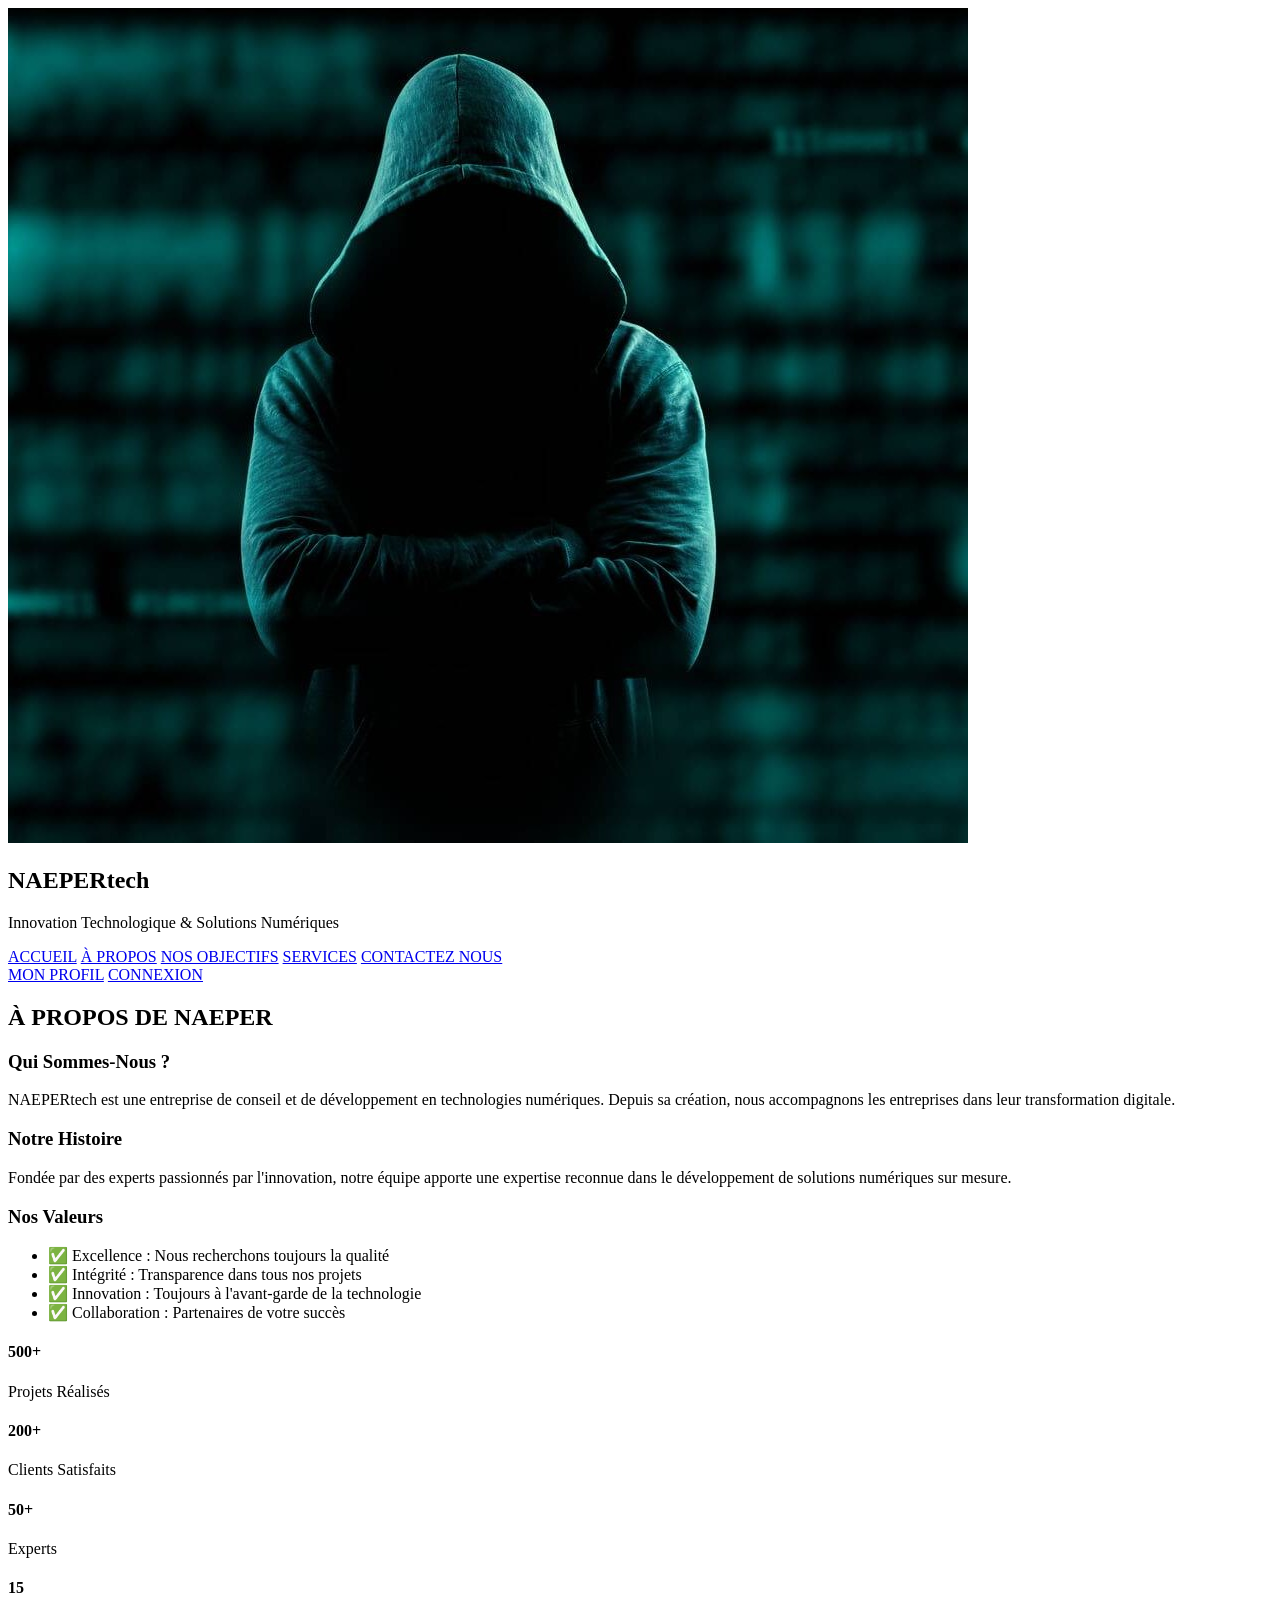
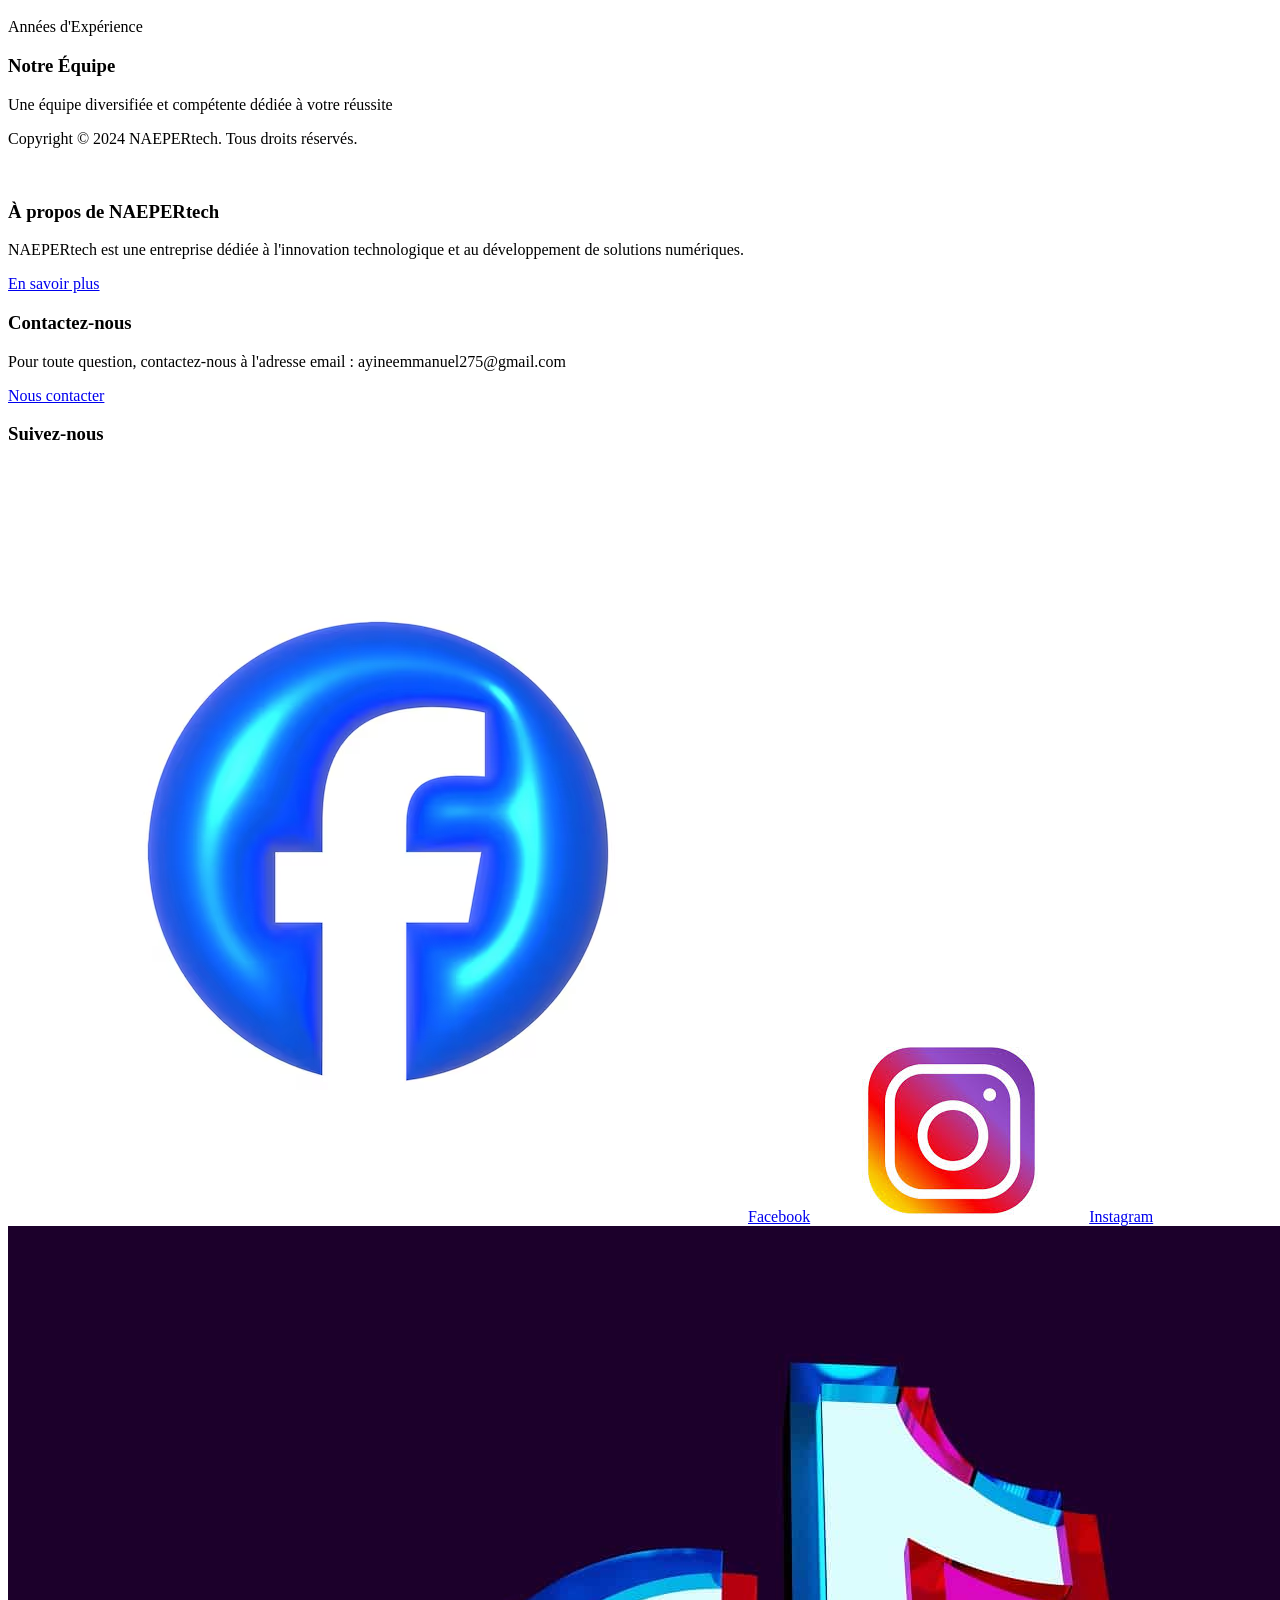
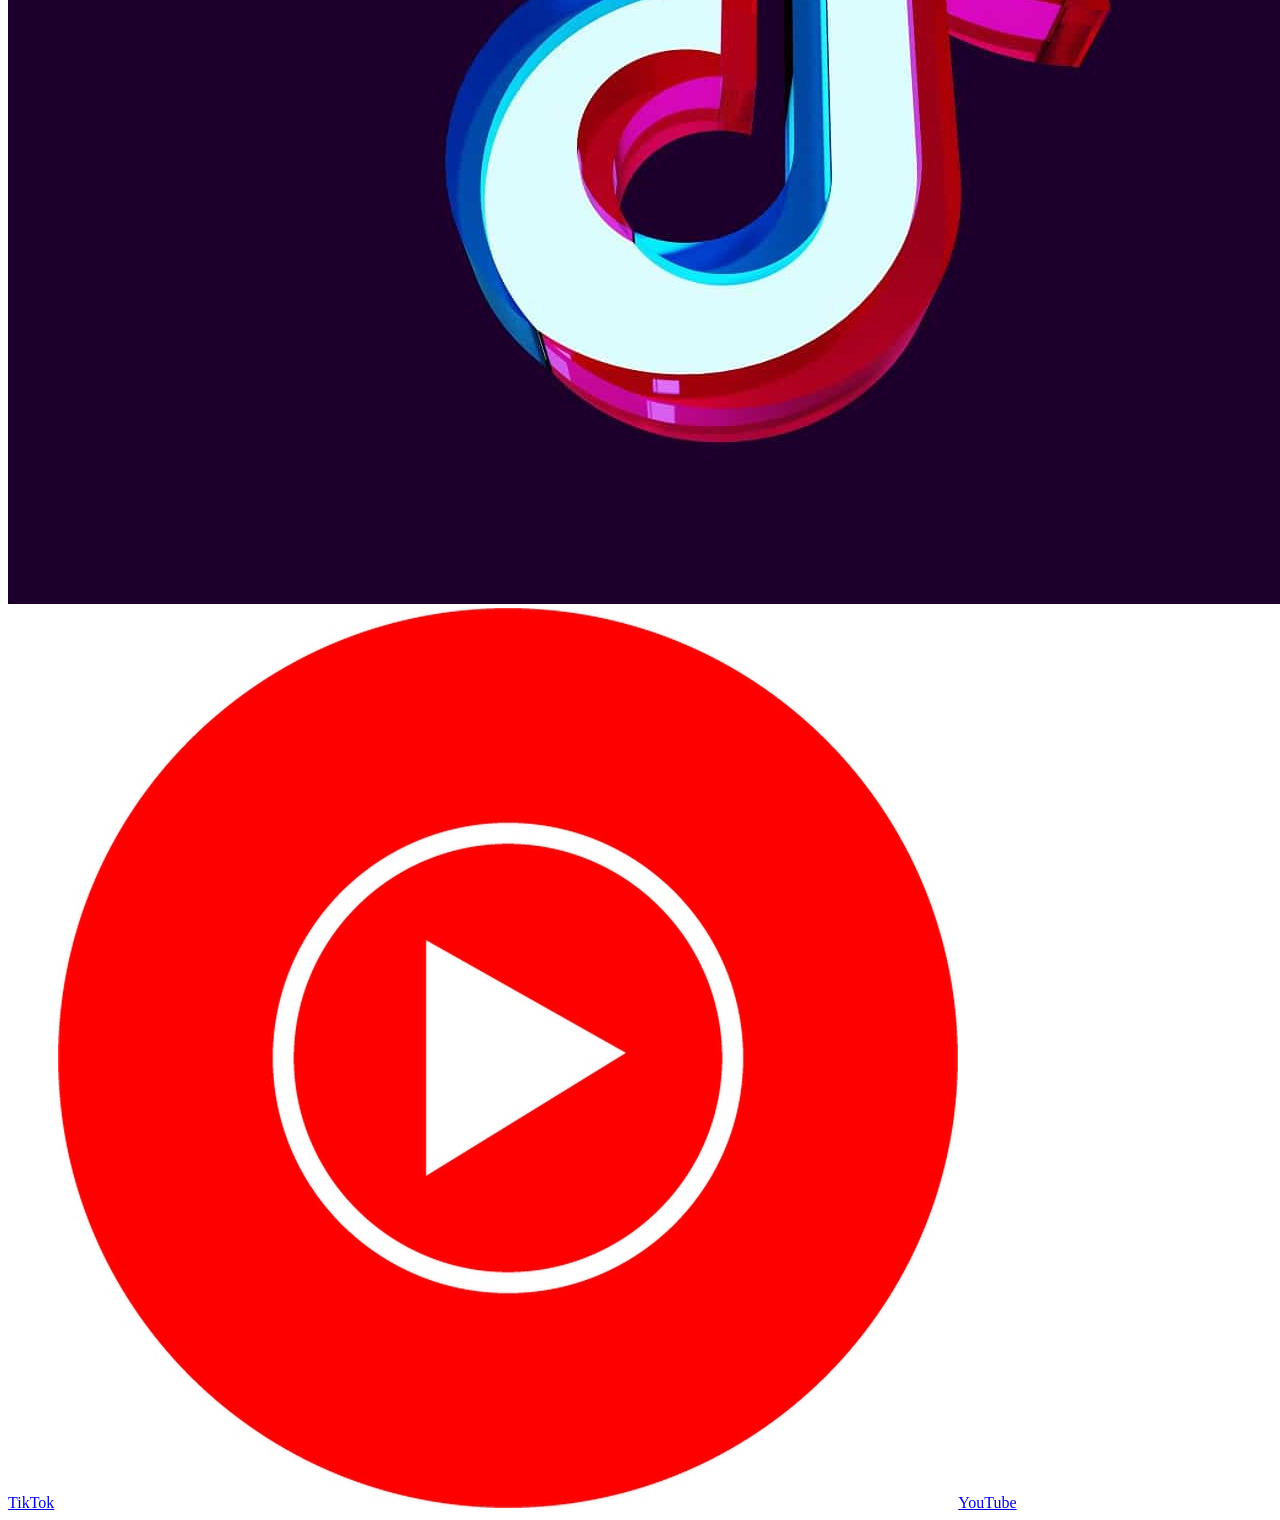
==== about.html @ c61e7a41 "Add files via upload" ====
<!DOCTYPE html>
<html lang="en">
<head>
    <meta charset="UTF-8">
    <meta name="viewport" content="width=device-width, initial-scale=1.0">
    <link rel="stylesheet" href="INDEX.css">
    <title>À Propos - NAEPERtech</title>
</head>
<body>
    <section id="tgen">
        <header>
            <div id="div1">
                <!-- Logo et titre -->
                <div class="sechead" id="secheadid1">
                    <img src="NAEPERtech.jpg" alt="Logo NAEPERtech" id="img1">
                    <div class="logo-content">
                        <h1>NAEPERtech</h1>
                        <p class="explainNAEPER">Innovation Technologique & Solutions Numériques</p>
                    </div>
                </div>

                <!-- Navigation principale -->
                <div class="sechead" id="secheadid2">
                    <a href="index.html" class="nav-link">ACCUEIL</a>
                    <a href="about.html" class="nav-link">À PROPOS</a>
                    <a href="objectifs.html" class="nav-link">NOS OBJECTIFS</a>
                    <a href="services.html" class="nav-link">SERVICES</a>
                    <a href="contact.html" class="nav-link">CONTACTEZ NOUS</a>
                </div>

                <!-- Actions utilisateur -->
                <div class="sechead" id="secheadid3">
                    <a href="profile.html" class="nav-link">MON PROFIL</a>
                    <a href="login.html" class="btn-login">CONNEXION</a>
                </div>
            </div>
        </header>

        <main id="main-content">
            <!-- Section À PROPOS -->
            <section id="about" class="main-section">
                <h2>À PROPOS DE NAEPER</h2>
                
                <div class="about-content">
                    <div class="about-text">
                        <h3>Qui Sommes-Nous ?</h3>
                        <p>NAEPERtech est une entreprise de conseil et de développement en technologies numériques. Depuis sa création, nous accompagnons les entreprises dans leur transformation digitale.</p>
                        
                        <h3>Notre Histoire</h3>
                        <p>Fondée par des experts passionnés par l'innovation, notre équipe apporte une expertise reconnue dans le développement de solutions numériques sur mesure.</p>
                        
                        <h3>Nos Valeurs</h3>
                        <ul class="values-list">
                            <li>✅ Excellence : Nous recherchons toujours la qualité</li>
                            <li>✅ Intégrité : Transparence dans tous nos projets</li>
                            <li>✅ Innovation : Toujours à l'avant-garde de la technologie</li>
                            <li>✅ Collaboration : Partenaires de votre succès</li>
                        </ul>
                    </div>

                    <div class="about-stats">
                        <div class="stat-box">
                            <h4>500+</h4>
                            <p>Projets Réalisés</p>
                        </div>
                        <div class="stat-box">
                            <h4>200+</h4>
                            <p>Clients Satisfaits</p>
                        </div>
                        <div class="stat-box">
                            <h4>50+</h4>
                            <p>Experts</p>
                        </div>
                        <div class="stat-box">
                            <h4>15</h4>
                            <p>Années d'Expérience</p>
                        </div>
                    </div>
                </div>

                <div class="team-section">
                    <h3>Notre Équipe</h3>
                    <p>Une équipe diversifiée et compétente dédiée à votre réussite</p>
                </div>
            </section>
        </main>

        <footer>
            <p>Copyright © 2024 NAEPERtech. Tous droits réservés.</p> <br>
            <div class="footer-blocks">
                <div class="footer-block1">
                    <h3>À propos de NAEPERtech</h3>
                    <p>NAEPERtech est une entreprise dédiée à l'innovation technologique et au développement de solutions numériques.</p>
                    <a href="about.html">En savoir plus</a>
                </div>
                <div class="footer-block2">
                    <h3>Contactez-nous</h3>
                    <p>Pour toute question, contactez-nous à l'adresse email : ayineemmanuel275@gmail.com</p>
                    <a href="contact.html">Nous contacter</a>
                </div>
                <div class="footer-block3"> 
                    <h3>Suivez-nous</h3> <br>
                    <a href="https://www.facebook.com/profile.php?id=61574020317214&locale=fr_FR"><img src="facebook-icon.png" alt="Facebook" class="lien">Facebook</a>
                    <a href="#"><img src="instagram-icon.png" alt="Instagram" class="lien">Instagram</a>
                    <a href="#"><img src="tiktok-icon.png" alt="TikTok" class="lien">TikTok</a>
                    <a href="https://youtube.com/@emmanuelayine-x9w?si=dA9RoDDKUiu5JdiI"><img src="youtube-icon.png" alt="YouTube" class="lien">YouTube</a>
                </div>
            </div>
        </footer>

    </section>

    <script src="index.js"></script>

</body>
</html>
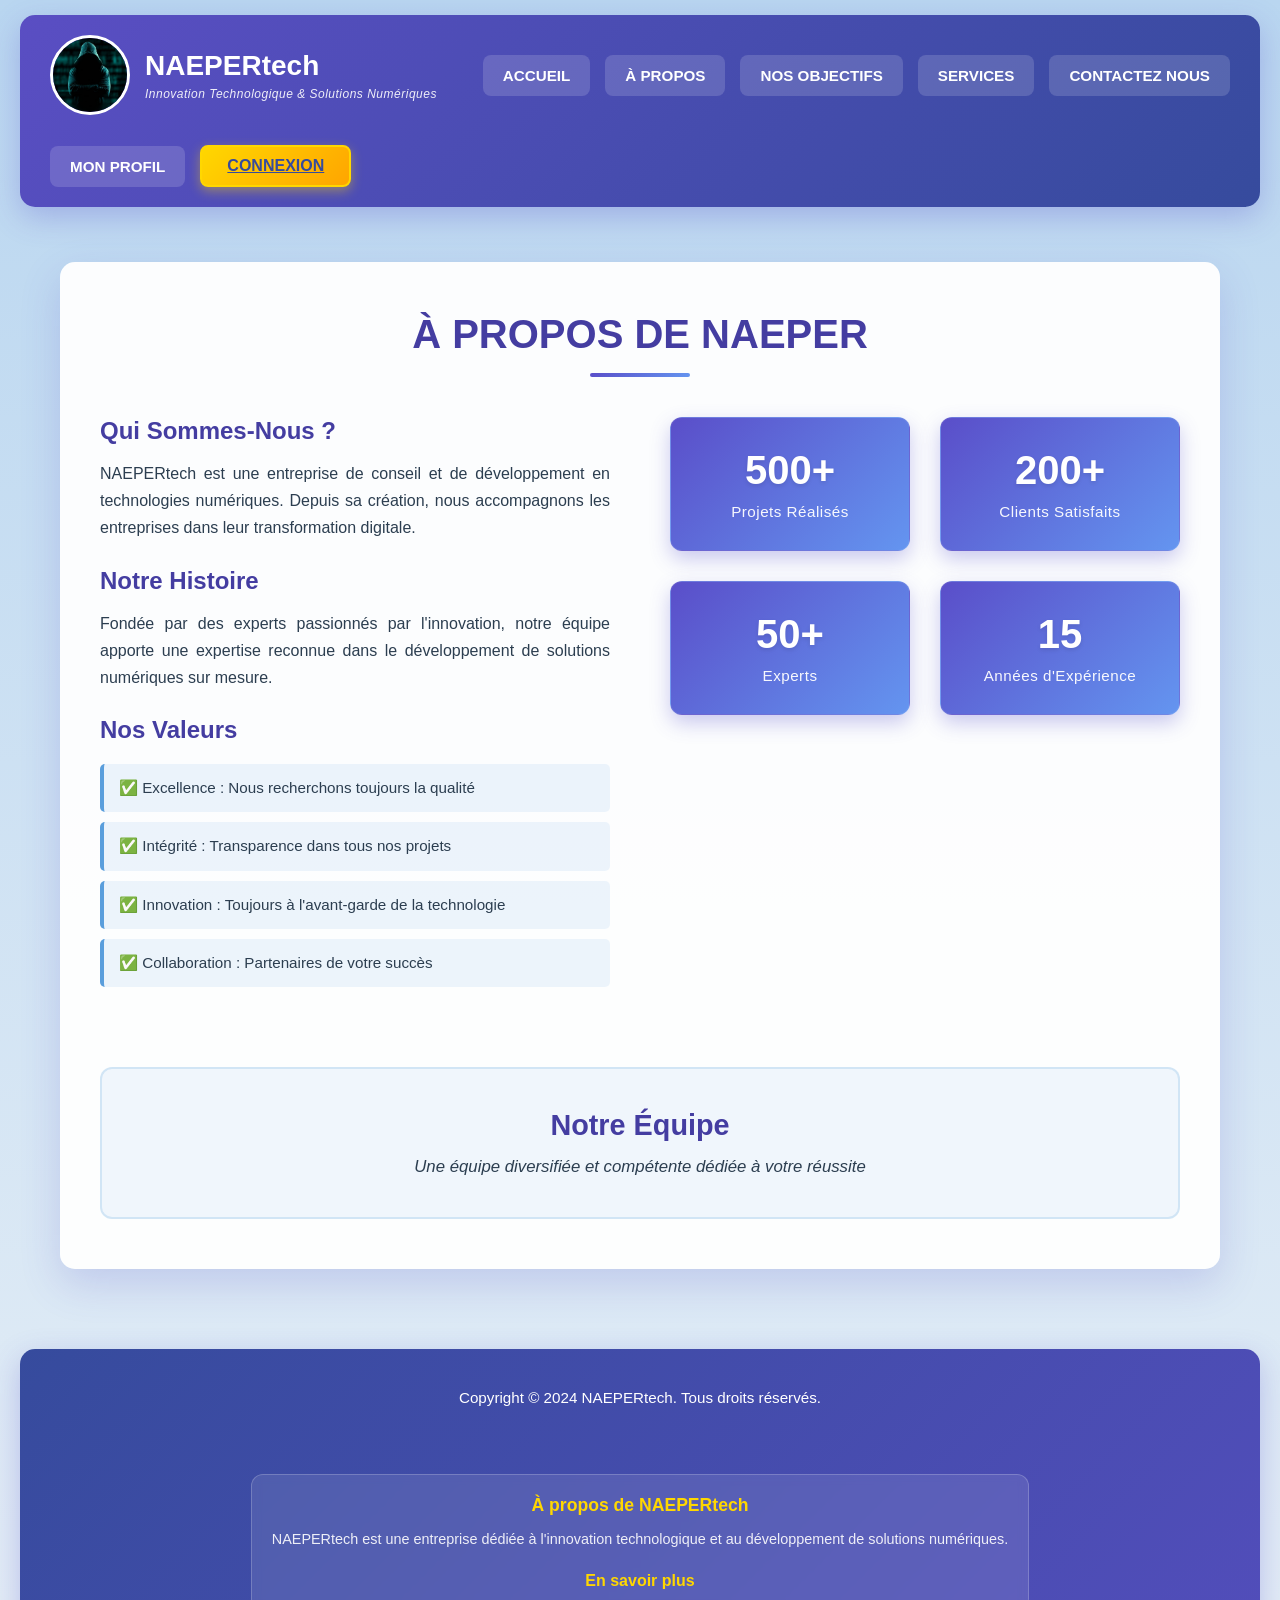
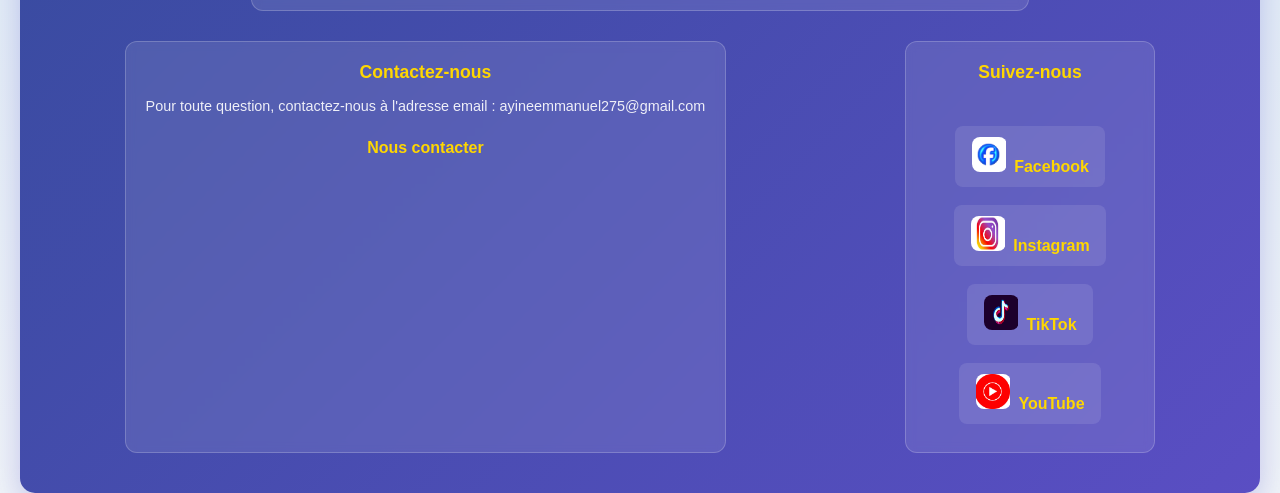
==== commit 4f7a5d25: "Restore about.html content" ====
--- a/about.html
+++ b/about.html
@@ -3,7 +3,7 @@
 <head>
     <meta charset="UTF-8">
     <meta name="viewport" content="width=device-width, initial-scale=1.0">
-    <link rel="stylesheet" href="INDEX.css">
+    <link rel="stylesheet" href="index.css">
     <title>À Propos - NAEPERtech</title>
 </head>
 <body>
--- a/index.css
+++ b/index.css
@@ -0,0 +1,1771 @@
+*{
+    margin: 0;
+    padding: 0;
+    box-sizing: border-box;
+    font-family: 'Segoe UI', Tahoma, Geneva, Verdana, sans-serif;
+}
+
+:root {
+    --primary-color: rgb(68, 61, 161);
+    --secondary-color: rgba(88, 158, 220, 0.8);
+    --light-bg: rgb(185, 214, 240);
+    --dark-text: #2c3e50;
+    --accent-gradient: linear-gradient(135deg, #5a4ec9, #6495f0);
+}
+
+body {
+    background: linear-gradient(to bottom, var(--light-bg), #f0f4f8);
+    color: var(--dark-text);
+}
+
+header {
+    background: linear-gradient(135deg, #5A4EC3 0%, #364B9D 100%);
+    padding: 20px 30px;
+    margin: 15px 20px;
+    border-radius: 15px;
+    box-shadow: 0 10px 30px rgba(86, 78, 201, 0.3);
+    position: sticky;
+    top: 0;
+    z-index: 100;
+    border: none;
+}
+#div1{
+    display: flex;
+    justify-content: space-between;
+    align-items: center;
+    flex-wrap: wrap;
+    gap: 30px;
+}
+
+
+#img1{
+    width: 80px;
+    height: 80px;
+    border-radius: 50%;
+    border: 3px solid white;
+    object-fit: cover;
+    flex-shrink: 0;
+}
+
+#secheadid1 {
+    display: flex;
+    align-items: center;
+    gap: 15px;
+}
+
+.logo-content {
+    display: flex;
+    flex-direction: column;
+    gap: 5px;
+}
+
+.logo-content h1 {
+    color: white;
+    font-size: 28px;
+    margin: 0;
+    font-weight: 700;
+}
+
+.explainNAEPER {
+    color: rgba(255, 255, 255, 0.9);
+    font-size: 12px;
+    margin: 0;
+    font-style: italic;
+    letter-spacing: 0.5px;
+}
+#secheadid2, #secheadid3 {
+    display: flex;
+    flex-direction: row;
+    justify-content: center;
+    align-items: center;
+    gap: 15px;
+}
+
+.sechead {
+    display: flex;
+    align-items: center;
+    gap: 15px;
+}
+
+/* Liens de navigation avant - blanc avec effet hover */
+.nav-link {
+    text-decoration: none;
+    padding: 10px 18px;
+    font-weight: 600;
+    font-size: 0.95rem;
+    border-radius: 8px;
+    background: rgba(255, 255, 255, 0.15);
+    color: white;
+    border: 2px solid transparent;
+    transition: all 0.3s cubic-bezier(0.4, 0, 0.2, 1);
+    cursor: pointer;
+    position: relative;
+    overflow: hidden;
+}
+
+.nav-link::before {
+    content: '';
+    position: absolute;
+    top: 0;
+    left: -100%;
+    width: 100%;
+    height: 100%;
+    background: rgba(255, 255, 255, 0.25);
+    transition: left 0.3s ease;
+    z-index: -1;
+}
+
+.nav-link:hover::before {
+    left: 0;
+}
+
+.nav-link:hover {
+    color: #fff;
+    border-color: rgba(255, 255, 255, 0.5);
+    transform: translateY(-2px);
+    background: rgba(255, 255, 255, 0.25);
+    box-shadow: 0 6px 16px rgba(0, 0, 0, 0.2);
+}
+
+.nav-link:active {
+    transform: translateY(0);
+}
+
+/* Bouton Connexion */
+.btn-login {
+    background: linear-gradient(135deg, #FFD700, #FFA500);
+    color: #364B9D;
+    padding: 10px 25px;
+    border: 2px solid #FFD700;
+    font-weight: 700;
+    box-shadow: 0 4px 12px rgba(255, 215, 0, 0.4);
+    border-radius: 8px;
+}
+
+.btn-login:hover {
+    transform: translateY(-3px);
+    box-shadow: 0 8px 20px rgba(255, 215, 0, 0.6);
+    border-color: #FFA500;
+    background: linear-gradient(135deg, #FFA500, #FF8C00);
+}
+
+
+footer {
+    background: linear-gradient(135deg, #364B9D 0%, #5A4EC3 100%);
+    padding: 40px 30px;
+    margin: 40px 20px 0;
+    border-radius: 15px;
+    text-align: center;
+    color: white;
+    box-shadow: 0 10px 30px rgba(86, 78, 201, 0.3);
+}
+
+footer p {
+    margin-bottom: 20px;
+    font-size: 0.95rem;
+}
+
+.footer-blocks {
+    display: flex;
+    justify-content: space-around;
+    flex-wrap: wrap;
+    gap: 30px;
+    margin-top: 30px;
+}
+
+.footer-block1, .footer-block2, .footer-block3 {
+    background: rgba(255, 255, 255, 0.1);
+    padding: 20px;
+    border-radius: 12px;
+    border: 1px solid rgba(255, 255, 255, 0.2);
+    backdrop-filter: blur(5px);
+    transition: all 0.3s ease;
+    min-width: 250px;
+}
+
+.footer-block1:hover, .footer-block2:hover, .footer-block3:hover {
+    background: rgba(255, 255, 255, 0.15);
+    transform: translateY(-5px);
+    border-color: rgba(255, 255, 255, 0.4);
+    box-shadow: 0 8px 16px rgba(0, 0, 0, 0.2);
+}
+
+.footer-blocks h3 {
+    color: #FFD700;
+    margin-bottom: 15px;
+    font-size: 1.1rem;
+}
+
+.footer-blocks p {
+    color: rgba(255, 255, 255, 0.9);
+    font-size: 0.9rem;
+    margin-bottom: 15px;
+}
+
+.footer-block3 {
+    display: flex;
+    flex-direction: column;
+    align-items: center;
+}
+
+.footer-block3 img {
+    width: 35px;
+    height: 35px;
+    margin-right: 8px;
+    transition: transform 0.3s ease;
+}
+
+.lien {
+    border-radius: 8px;
+    transition: all 0.3s ease;
+}
+
+.footer-block3 a {
+    display: inline-flex;
+    align-items: center;
+    color: white;
+    text-decoration: none;
+    padding: 10px 15px;
+    margin: 8px 0;
+    background: rgba(255, 255, 255, 0.1);
+    border-radius: 8px;
+    transition: all 0.3s ease;
+    border: 1px solid transparent;
+}
+
+.footer-block3 a:hover {
+    background: linear-gradient(135deg, #FFD700, #FFA500);
+    color: #364B9D;
+    transform: translateX(5px);
+    border-color: #FFD700;
+    box-shadow: 0 4px 12px rgba(255, 215, 0, 0.3);
+}
+
+.footer-block3 a:hover img {
+    transform: scale(1.15);
+}
+
+.footer-blocks a {
+    color: #FFD700;
+    text-decoration: none;
+    font-weight: 600;
+    transition: all 0.3s ease;
+    display: inline-block;
+    margin-top: 10px;
+}
+
+.footer-blocks a:hover {
+    color: #FFA500;
+    transform: scale(1.05);
+}
+
+/* ===== ANIMATIONS GLOBALES ===== */
+@keyframes fadeInDown {
+    from {
+        opacity: 0;
+        transform: translateY(-20px);
+    }
+    to {
+        opacity: 1;
+        transform: translateY(0);
+    }
+}
+
+@keyframes slideInUp {
+    from {
+        opacity: 0;
+        transform: translateY(30px);
+    }
+    to {
+        opacity: 1;
+        transform: translateY(0);
+    }
+}
+
+header {
+    animation: fadeInDown 0.6s ease-out;
+}
+
+.nav-link {
+    animation: fadeInDown 0.6s ease-out backwards;
+}
+
+.nav-link:nth-child(1) { animation-delay: 0.1s; }
+.nav-link:nth-child(2) { animation-delay: 0.2s; }
+.nav-link:nth-child(3) { animation-delay: 0.3s; }
+.nav-link:nth-child(4) { animation-delay: 0.4s; }
+
+footer {
+    animation: slideInUp 0.8s ease-out;
+}
+
+/* ===== CONTENU PRINCIPAL / ABOUT PAGE ===== */
+
+#main-content {
+    padding: 40px 20px;
+    max-width: 1200px;
+    margin: 0 auto;
+}
+
+.main-section {
+    background: rgba(255, 255, 255, 0.95);
+    padding: 50px 40px;
+    border-radius: 15px;
+    box-shadow: 0 15px 40px rgba(86, 78, 201, 0.2);
+    animation: slideInUp 0.8s ease-out;
+}
+
+#about h2 {
+    color: var(--primary-color);
+    font-size: 2.5rem;
+    margin-bottom: 40px;
+    text-align: center;
+    font-weight: 700;
+    position: relative;
+    padding-bottom: 20px;
+}
+
+#about h2::after {
+    content: '';
+    position: absolute;
+    bottom: 0;
+    left: 50%;
+    transform: translateX(-50%);
+    width: 100px;
+    height: 4px;
+    background: var(--accent-gradient);
+    border-radius: 2px;
+}
+
+.about-content {
+    display: grid;
+    grid-template-columns: 1fr 1fr;
+    gap: 60px;
+    margin-bottom: 60px;
+    align-items: start;
+}
+
+.about-text h3 {
+    color: var(--primary-color);
+    font-size: 1.5rem;
+    margin-top: 25px;
+    margin-bottom: 15px;
+    font-weight: 600;
+}
+
+.about-text h3:first-child {
+    margin-top: 0;
+}
+
+.about-text p {
+    color: var(--dark-text);
+    font-size: 1rem;
+    line-height: 1.7;
+    margin-bottom: 15px;
+    text-align: justify;
+}
+
+.values-list {
+    list-style: none;
+    margin: 20px 0;
+    padding: 0;
+}
+
+.values-list li {
+    padding: 12px 15px;
+    margin: 10px 0;
+    background: rgba(88, 158, 220, 0.1);
+    border-left: 4px solid #5a9edc;
+    border-radius: 5px;
+    color: var(--dark-text);
+    font-size: 0.95rem;
+    line-height: 1.6;
+    transition: all 0.3s ease;
+}
+
+.values-list li:hover {
+    background: rgba(88, 158, 220, 0.2);
+    transform: translateX(8px);
+    box-shadow: 0 4px 12px rgba(88, 158, 220, 0.2);
+}
+
+.about-stats {
+    display: grid;
+    grid-template-columns: repeat(2, 1fr);
+    gap: 30px;
+}
+
+.stat-box {
+    background: var(--accent-gradient);
+    color: white;
+    padding: 30px 25px;
+    border-radius: 12px;
+    text-align: center;
+    box-shadow: 0 8px 20px rgba(86, 78, 201, 0.3);
+    transition: all 0.3s ease;
+    border: 1px solid rgba(255, 255, 255, 0.1);
+}
+
+.stat-box:hover {
+    transform: translateY(-8px);
+    box-shadow: 0 15px 35px rgba(86, 78, 201, 0.4);
+    border-color: rgba(255, 255, 255, 0.3);
+}
+
+.stat-box h4 {
+    font-size: 2.5rem;
+    margin-bottom: 10px;
+    font-weight: 700;
+    text-shadow: 0 2px 4px rgba(0, 0, 0, 0.1);
+}
+
+.stat-box p {
+    font-size: 0.95rem;
+    opacity: 0.95;
+    font-weight: 500;
+    letter-spacing: 0.5px;
+}
+
+.team-section {
+    background: rgba(88, 158, 220, 0.08);
+    padding: 40px;
+    border-radius: 12px;
+    border: 2px solid rgba(88, 158, 220, 0.2);
+    margin-top: 40px;
+    text-align: center;
+    animation: slideInUp 1s ease-out 0.3s backwards;
+}
+
+.team-section h3 {
+    color: var(--primary-color);
+    font-size: 1.8rem;
+    margin-bottom: 15px;
+    font-weight: 600;
+}
+
+.team-section p {
+    color: var(--dark-text);
+    font-size: 1.05rem;
+    margin: 0;
+    font-style: italic;
+}
+
+/* ===== HERO SECTION - PAGE ACCUEIL ===== */
+
+.hero-section {
+    display: grid;
+    grid-template-columns: 1fr 1fr;
+    gap: 50px;
+    align-items: center;
+    padding: 80px 40px;
+    margin: 40px 20px;
+    background: linear-gradient(135deg, rgba(90, 78, 195, 0.1) 0%, rgba(88, 158, 220, 0.1) 100%);
+    border-radius: 20px;
+    box-shadow: 0 10px 40px rgba(86, 78, 201, 0.15);
+    animation: slideInUp 0.8s ease-out;
+}
+
+.hero-content {
+    display: flex;
+    flex-direction: column;
+    gap: 25px;
+}
+
+.hero-title {
+    font-size: 3.5rem;
+    font-weight: 800;
+    color: var(--primary-color);
+    line-height: 1.2;
+    letter-spacing: -0.5px;
+}
+
+.hero-subtitle {
+    font-size: 1.4rem;
+    color: #5a9edc;
+    line-height: 1.6;
+    font-weight: 500;
+}
+
+.hero-btn {
+    display: inline-block;
+    padding: 18px 45px;
+    font-size: 1.1rem;
+    font-weight: 700;
+    color: white;
+    background: var(--accent-gradient);
+    border: 2px solid transparent;
+    border-radius: 12px;
+    text-decoration: none;
+    transition: all 0.3s cubic-bezier(0.4, 0, 0.2, 1);
+    box-shadow: 0 8px 20px rgba(86, 78, 201, 0.3);
+    width: fit-content;
+    cursor: pointer;
+    position: relative;
+    overflow: hidden;
+}
+
+.hero-btn::before {
+    content: '';
+    position: absolute;
+    top: 0;
+    left: -100%;
+    width: 100%;
+    height: 100%;
+    background: rgba(255, 255, 255, 0.2);
+    transition: left 0.3s ease;
+}
+
+.hero-btn:hover::before {
+    left: 100%;
+}
+
+.hero-btn:hover {
+    transform: translateY(-3px);
+    box-shadow: 0 12px 30px rgba(86, 78, 201, 0.4);
+}
+
+.hero-btn:active {
+    transform: translateY(-1px);
+}
+
+.hero-image {
+    display: flex;
+    justify-content: center;
+    align-items: center;
+}
+
+.banner-img {
+    width: 100%;
+    max-width: 450px;
+    border-radius: 15px;
+    box-shadow: 0 15px 40px rgba(86, 78, 201, 0.25);
+    transition: all 0.3s ease;
+    animation: float 3s ease-in-out infinite;
+}
+
+.banner-img:hover {
+    transform: scale(1.05);
+    box-shadow: 0 20px 50px rgba(86, 78, 201, 0.35);
+}
+
+@keyframes float {
+    0%, 100% { transform: translateY(0); }
+    50% { transform: translateY(-15px); }
+}
+
+/* ===== QUICK INTRO SECTION ===== */
+
+.quick-intro {
+    padding: 80px 40px;
+    margin: 40px 20px;
+    background: white;
+    border-radius: 20px;
+    box-shadow: 0 10px 40px rgba(86, 78, 201, 0.15);
+    text-align: center;
+    animation: slideInUp 0.8s ease-out 0.2s backwards;
+}
+
+.quick-intro h2 {
+    font-size: 2.5rem;
+    font-weight: 700;
+    color: var(--primary-color);
+    margin-bottom: 15px;
+    position: relative;
+    padding-bottom: 20px;
+}
+
+.quick-intro h2::after {
+    content: '';
+    position: absolute;
+    bottom: 0;
+    left: 50%;
+    transform: translateX(-50%);
+    width: 100px;
+    height: 4px;
+    background: var(--accent-gradient);
+    border-radius: 2px;
+}
+
+.quick-intro > p {
+    font-size: 1.2rem;
+    color: #5a9edc;
+    margin-bottom: 50px;
+    font-weight: 500;
+}
+
+.intro-cards {
+    display: grid;
+    grid-template-columns: repeat(3, 1fr);
+    gap: 30px;
+}
+
+.intro-card {
+    background: linear-gradient(135deg, rgba(90, 78, 195, 0.08) 0%, rgba(88, 158, 220, 0.08) 100%);
+    padding: 40px 25px;
+    border-radius: 15px;
+    border: 2px solid rgba(88, 158, 220, 0.2);
+    transition: all 0.3s cubic-bezier(0.4, 0, 0.2, 1);
+    cursor: pointer;
+}
+
+.intro-card:hover {
+    background: linear-gradient(135deg, rgba(90, 78, 195, 0.15) 0%, rgba(88, 158, 220, 0.15) 100%);
+    transform: translateY(-10px);
+    border-color: rgba(88, 158, 220, 0.4);
+    box-shadow: 0 15px 35px rgba(86, 78, 201, 0.2);
+}
+
+.intro-card h3 {
+    font-size: 1.8rem;
+    color: var(--primary-color);
+    margin-bottom: 15px;
+    font-weight: 600;
+}
+
+.intro-card p {
+    font-size: 1rem;
+    color: var(--dark-text);
+    line-height: 1.6;
+}
+
+/* ===== FEATURED SERVICES SECTION ===== */
+
+.featured-services {
+    padding: 80px 40px;
+    margin: 40px 20px;
+    background: linear-gradient(135deg, rgba(90, 78, 195, 0.08) 0%, rgba(88, 158, 220, 0.08) 100%);
+    border-radius: 20px;
+    animation: slideInUp 0.8s ease-out 0.4s backwards;
+}
+
+.featured-services h2 {
+    font-size: 2.5rem;
+    font-weight: 700;
+    color: var(--primary-color);
+    text-align: center;
+    margin-bottom: 15px;
+    position: relative;
+    padding-bottom: 20px;
+}
+
+.featured-services h2::after {
+    content: '';
+    position: absolute;
+    bottom: 0;
+    left: 50%;
+    transform: translateX(-50%);
+    width: 100px;
+    height: 4px;
+    background: var(--accent-gradient);
+    border-radius: 2px;
+}
+
+.services-grid {
+    display: grid;
+    grid-template-columns: repeat(4, 1fr);
+    gap: 30px;
+    margin-top: 50px;
+}
+
+.service-card {
+    background: white;
+    padding: 35px 25px;
+    border-radius: 15px;
+    text-align: center;
+    box-shadow: 0 8px 20px rgba(86, 78, 201, 0.15);
+    transition: all 0.3s cubic-bezier(0.4, 0, 0.2, 1);
+    border: 2px solid transparent;
+    cursor: pointer;
+}
+
+.service-card:hover {
+    transform: translateY(-12px);
+    box-shadow: 0 15px 40px rgba(86, 78, 201, 0.25);
+    border-color: #5a9edc;
+    background: linear-gradient(135deg, rgba(90, 78, 195, 0.05) 0%, rgba(88, 158, 220, 0.05) 100%);
+}
+
+.service-icon {
+    font-size: 3rem;
+    margin-bottom: 20px;
+    transition: all 0.3s ease;
+}
+
+.service-card:hover .service-icon {
+    transform: scale(1.2) rotate(5deg);
+}
+
+.service-card h3 {
+    font-size: 1.3rem;
+    color: var(--primary-color);
+    margin-bottom: 12px;
+    font-weight: 600;
+}
+
+.service-card p {
+    font-size: 0.95rem;
+    color: var(--dark-text);
+    line-height: 1.6;
+}
+
+/* ===== CTA SECTION ===== */
+
+.cta-section {
+    padding: 80px 40px;
+    margin: 40px 20px;
+    background: var(--accent-gradient);
+    border-radius: 20px;
+    text-align: center;
+    box-shadow: 0 15px 40px rgba(86, 78, 201, 0.3);
+    animation: slideInUp 0.8s ease-out 0.6s backwards;
+}
+
+.cta-section h2 {
+    font-size: 2.5rem;
+    font-weight: 700;
+    color: white;
+    margin-bottom: 15px;
+    text-shadow: 0 2px 4px rgba(0, 0, 0, 0.1);
+}
+
+.cta-section p {
+    font-size: 1.2rem;
+    color: rgba(255, 255, 255, 0.95);
+    margin-bottom: 35px;
+    font-weight: 500;
+}
+
+.cta-btn {
+    display: inline-block;
+    padding: 18px 50px;
+    font-size: 1.1rem;
+    font-weight: 700;
+    color: var(--primary-color);
+    background: linear-gradient(135deg, #FFD700, #FFA500);
+    border: 2px solid #FFD700;
+    border-radius: 12px;
+    text-decoration: none;
+    transition: all 0.3s cubic-bezier(0.4, 0, 0.2, 1);
+    box-shadow: 0 8px 20px rgba(255, 215, 0, 0.4);
+    cursor: pointer;
+    position: relative;
+    overflow: hidden;
+}
+
+.cta-btn::before {
+    content: '';
+    position: absolute;
+    top: 0;
+    left: -100%;
+    width: 100%;
+    height: 100%;
+    background: rgba(255, 255, 255, 0.2);
+    transition: left 0.3s ease;
+}
+
+.cta-btn:hover::before {
+    left: 100%;
+}
+
+.cta-btn:hover {
+    transform: translateY(-3px);
+    box-shadow: 0 12px 30px rgba(255, 215, 0, 0.5);
+    background: linear-gradient(135deg, #FFA500, #FF8C00);
+    border-color: #FF8C00;
+}
+
+.cta-btn:active {
+    transform: translateY(-1px);
+}
+
+/* ===== OBJECTIFS PAGE ===== */
+
+#objectifs h2 {
+    color: var(--primary-color);
+    font-size: 2.5rem;
+    margin-bottom: 50px;
+    text-align: center;
+    font-weight: 700;
+    position: relative;
+    padding-bottom: 20px;
+}
+
+#objectifs h2::after {
+    content: '';
+    position: absolute;
+    bottom: 0;
+    left: 50%;
+    transform: translateX(-50%);
+    width: 100px;
+    height: 4px;
+    background: var(--accent-gradient);
+    border-radius: 2px;
+}
+
+.objectives-container {
+    display: grid;
+    grid-template-columns: repeat(3, 1fr);
+    gap: 30px;
+    margin-bottom: 60px;
+}
+
+.objective-card {
+    background: linear-gradient(135deg, rgba(90, 78, 195, 0.05) 0%, rgba(88, 158, 220, 0.05) 100%);
+    padding: 35px 25px;
+    border-radius: 12px;
+    border: 2px solid rgba(88, 158, 220, 0.2);
+    position: relative;
+    transition: all 0.3s cubic-bezier(0.4, 0, 0.2, 1);
+    text-align: center;
+}
+
+.objective-card:hover {
+    transform: translateY(-10px);
+    border-color: #5a9edc;
+    box-shadow: 0 12px 30px rgba(86, 78, 201, 0.2);
+    background: linear-gradient(135deg, rgba(90, 78, 195, 0.1) 0%, rgba(88, 158, 220, 0.1) 100%);
+}
+
+.objective-number {
+    position: absolute;
+    top: -15px;
+    left: 50%;
+    transform: translateX(-50%);
+    width: 50px;
+    height: 50px;
+    background: var(--accent-gradient);
+    color: white;
+    border-radius: 50%;
+    display: flex;
+    align-items: center;
+    justify-content: center;
+    font-size: 1.8rem;
+    font-weight: 700;
+    box-shadow: 0 4px 12px rgba(86, 78, 201, 0.3);
+}
+
+.objective-card h3 {
+    color: var(--primary-color);
+    font-size: 1.3rem;
+    margin: 20px 0 12px 0;
+    font-weight: 600;
+}
+
+.objective-card p {
+    color: var(--dark-text);
+    font-size: 0.95rem;
+    line-height: 1.6;
+}
+
+.roadmap-section {
+    background: white;
+    padding: 50px 40px;
+    border-radius: 15px;
+    box-shadow: 0 8px 20px rgba(86, 78, 201, 0.15);
+    margin-top: 40px;
+}
+
+.roadmap-section h3 {
+    color: var(--primary-color);
+    font-size: 2rem;
+    text-align: center;
+    margin-bottom: 40px;
+    font-weight: 700;
+}
+
+.timeline {
+    display: grid;
+    grid-template-columns: repeat(3, 1fr);
+    gap: 30px;
+    position: relative;
+}
+
+.timeline::before {
+    content: '';
+    position: absolute;
+    top: 30px;
+    left: 0;
+    right: 0;
+    height: 2px;
+    background: var(--accent-gradient);
+    z-index: 0;
+}
+
+.timeline-item {
+    background: white;
+    padding: 30px 25px;
+    border-radius: 12px;
+    border: 2px solid #5a9edc;
+    position: relative;
+    z-index: 1;
+    text-align: center;
+    box-shadow: 0 4px 12px rgba(86, 78, 201, 0.1);
+    transition: all 0.3s ease;
+}
+
+.timeline-item::before {
+    content: '';
+    position: absolute;
+    top: -45px;
+    left: 50%;
+    transform: translateX(-50%);
+    width: 30px;
+    height: 30px;
+    background: var(--accent-gradient);
+    border-radius: 50%;
+    box-shadow: 0 0 0 6px white, 0 0 0 8px #5a9edc;
+}
+
+.timeline-item:hover {
+    transform: translateY(-5px);
+    box-shadow: 0 8px 20px rgba(86, 78, 201, 0.2);
+}
+
+.timeline-item h4 {
+    color: var(--primary-color);
+    font-size: 1.5rem;
+    margin-bottom: 10px;
+    font-weight: 700;
+}
+
+.timeline-item p {
+    color: var(--dark-text);
+    font-size: 0.95rem;
+    line-height: 1.6;
+}
+
+/* ===== SERVICES PAGE ===== */
+
+#services h2 {
+    color: var(--primary-color);
+    font-size: 2.5rem;
+    margin-bottom: 15px;
+    text-align: center;
+    font-weight: 700;
+    position: relative;
+    padding-bottom: 20px;
+}
+
+#services h2::after {
+    content: '';
+    position: absolute;
+    bottom: 0;
+    left: 50%;
+    transform: translateX(-50%);
+    width: 100px;
+    height: 4px;
+    background: var(--accent-gradient);
+    border-radius: 2px;
+}
+
+.section-intro {
+    text-align: center;
+    font-size: 1.1rem;
+    color: #5a9edc;
+    margin-bottom: 50px;
+    font-weight: 500;
+}
+
+.services-list {
+    display: grid;
+    grid-template-columns: 1fr;
+    gap: 30px;
+}
+
+.service-detailed {
+    background: linear-gradient(135deg, rgba(90, 78, 195, 0.05) 0%, rgba(88, 158, 220, 0.05) 100%);
+    padding: 35px 30px;
+    border-radius: 12px;
+    border-left: 6px solid #5a9edc;
+    transition: all 0.3s cubic-bezier(0.4, 0, 0.2, 1);
+}
+
+.service-detailed:hover {
+    transform: translateX(10px);
+    border-left-color: var(--primary-color);
+    box-shadow: 0 8px 20px rgba(86, 78, 201, 0.15);
+    background: linear-gradient(135deg, rgba(90, 78, 195, 0.1) 0%, rgba(88, 158, 220, 0.1) 100%);
+}
+
+.service-header h3 {
+    color: var(--primary-color);
+    font-size: 1.5rem;
+    margin: 0 0 15px 0;
+    font-weight: 600;
+}
+
+.service-detailed > p {
+    color: var(--dark-text);
+    font-size: 1rem;
+    line-height: 1.7;
+    margin-bottom: 20px;
+}
+
+.service-detailed ul {
+    list-style: none;
+    padding: 0;
+    margin: 0;
+    display: grid;
+    grid-template-columns: repeat(2, 1fr);
+    gap: 15px;
+}
+
+.service-detailed li {
+    color: #5a9edc;
+    font-size: 0.95rem;
+    padding-left: 25px;
+    position: relative;
+}
+
+.service-detailed li::before {
+    content: '✓';
+    position: absolute;
+    left: 0;
+    color: var(--primary-color);
+    font-weight: 700;
+    font-size: 1.1rem;
+}
+
+/* ===== CONTACT PAGE ===== */
+
+#contact h2 {
+    color: var(--primary-color);
+    font-size: 2.5rem;
+    margin-bottom: 15px;
+    text-align: center;
+    font-weight: 700;
+    position: relative;
+    padding-bottom: 20px;
+}
+
+#contact h2::after {
+    content: '';
+    position: absolute;
+    bottom: 0;
+    left: 50%;
+    transform: translateX(-50%);
+    width: 100px;
+    height: 4px;
+    background: var(--accent-gradient);
+    border-radius: 2px;
+}
+
+.contact-container {
+    display: grid;
+    grid-template-columns: 1fr 1fr;
+    gap: 50px;
+    margin-top: 50px;
+}
+
+.contact-info {
+    display: grid;
+    grid-template-columns: repeat(2, 1fr);
+    gap: 25px;
+}
+
+.info-box {
+    background: linear-gradient(135deg, rgba(90, 78, 195, 0.08) 0%, rgba(88, 158, 220, 0.08) 100%);
+    padding: 30px 25px;
+    border-radius: 12px;
+    border: 2px solid rgba(88, 158, 220, 0.2);
+    transition: all 0.3s ease;
+    text-align: center;
+}
+
+.info-box:hover {
+    transform: translateY(-5px);
+    border-color: #5a9edc;
+    box-shadow: 0 8px 20px rgba(86, 78, 201, 0.15);
+}
+
+.info-box h3 {
+    color: var(--primary-color);
+    font-size: 1.2rem;
+    margin-bottom: 12px;
+    font-weight: 600;
+}
+
+.info-box p {
+    color: var(--dark-text);
+    font-size: 0.95rem;
+    line-height: 1.6;
+}
+
+.info-box a {
+    color: #5a9edc;
+    text-decoration: none;
+    font-weight: 500;
+    transition: all 0.3s ease;
+}
+
+.info-box a:hover {
+    color: var(--primary-color);
+    text-decoration: underline;
+}
+
+.contact-form-container {
+    background: white;
+    padding: 40px 35px;
+    border-radius: 12px;
+    box-shadow: 0 8px 20px rgba(86, 78, 201, 0.15);
+}
+
+.contact-form-container h3 {
+    color: var(--primary-color);
+    font-size: 1.5rem;
+    margin-bottom: 25px;
+    font-weight: 600;
+}
+
+.contact-form {
+    display: flex;
+    flex-direction: column;
+    gap: 20px;
+}
+
+.form-group {
+    display: flex;
+    flex-direction: column;
+    gap: 8px;
+}
+
+.form-group label {
+    color: var(--primary-color);
+    font-weight: 600;
+    font-size: 0.95rem;
+}
+
+.form-group input,
+.form-group select,
+.form-group textarea {
+    padding: 12px 15px;
+    border: 2px solid rgba(88, 158, 220, 0.3);
+    border-radius: 8px;
+    font-size: 0.95rem;
+    font-family: inherit;
+    transition: all 0.3s ease;
+    background: rgba(88, 158, 220, 0.05);
+}
+
+.form-group input:focus,
+.form-group select:focus,
+.form-group textarea:focus {
+    outline: none;
+    border-color: #5a9edc;
+    box-shadow: 0 0 0 3px rgba(90, 78, 195, 0.1);
+    background: white;
+}
+
+.form-group textarea {
+    resize: vertical;
+    min-height: 100px;
+}
+
+.contact-form button,
+.submit-btn {
+    padding: 14px 30px;
+    background: var(--accent-gradient);
+    color: white;
+    border: none;
+    border-radius: 8px;
+    font-size: 1rem;
+    font-weight: 700;
+    cursor: pointer;
+    transition: all 0.3s ease;
+    box-shadow: 0 4px 12px rgba(86, 78, 201, 0.3);
+}
+
+.contact-form button:hover,
+.submit-btn:hover {
+    transform: translateY(-2px);
+    box-shadow: 0 8px 20px rgba(86, 78, 201, 0.4);
+}
+
+/* ===== PROFILE PAGE ===== */
+
+#profile h2 {
+    color: var(--primary-color);
+    font-size: 2.5rem;
+    margin-bottom: 50px;
+    text-align: center;
+    font-weight: 700;
+    position: relative;
+    padding-bottom: 20px;
+}
+
+#profile h2::after {
+    content: '';
+    position: absolute;
+    bottom: 0;
+    left: 50%;
+    transform: translateX(-50%);
+    width: 100px;
+    height: 4px;
+    background: var(--accent-gradient);
+    border-radius: 2px;
+}
+
+.profile-container {
+    display: flex;
+    justify-content: center;
+    align-items: center;
+    min-height: 400px;
+}
+
+.profile-card {
+    background: white;
+    padding: 50px 40px;
+    border-radius: 15px;
+    box-shadow: 0 10px 30px rgba(86, 78, 201, 0.2);
+    text-align: center;
+    max-width: 500px;
+    border: 2px solid rgba(88, 158, 220, 0.1);
+}
+
+.profile-card h3 {
+    color: var(--primary-color);
+    font-size: 1.8rem;
+    margin-bottom: 15px;
+    font-weight: 600;
+}
+
+.profile-card p {
+    color: var(--dark-text);
+    font-size: 1rem;
+    line-height: 1.6;
+    margin-bottom: 30px;
+}
+
+/* ===== LOGIN PAGE ===== */
+
+#login h2 {
+    color: var(--primary-color);
+    font-size: 2.5rem;
+    margin-bottom: 50px;
+    text-align: center;
+    font-weight: 700;
+    position: relative;
+    padding-bottom: 20px;
+}
+
+#login h2::after {
+    content: '';
+    position: absolute;
+    bottom: 0;
+    left: 50%;
+    transform: translateX(-50%);
+    width: 100px;
+    height: 4px;
+    background: var(--accent-gradient);
+    border-radius: 2px;
+}
+
+.login-container {
+    display: grid;
+    grid-template-columns: 1fr 1fr;
+    gap: 50px;
+    margin-top: 40px;
+}
+
+.login-form-wrapper {
+    background: white;
+    padding: 40px;
+    border-radius: 12px;
+    box-shadow: 0 8px 20px rgba(86, 78, 201, 0.15);
+}
+
+.login-form-wrapper h3 {
+    color: var(--primary-color);
+    font-size: 1.5rem;
+    margin-bottom: 25px;
+    font-weight: 600;
+    text-align: center;
+}
+
+.login-form {
+    display: flex;
+    flex-direction: column;
+    gap: 20px;
+}
+
+.form-group.checkbox {
+    flex-direction: row;
+    align-items: center;
+    gap: 10px;
+}
+
+.form-group.checkbox input {
+    width: 20px;
+    height: 20px;
+    cursor: pointer;
+}
+
+.form-group.checkbox label {
+    margin: 0;
+    cursor: pointer;
+}
+
+.login-form button {
+    padding: 14px 30px;
+    background: var(--accent-gradient);
+    color: white;
+    border: none;
+    border-radius: 8px;
+    font-size: 1rem;
+    font-weight: 700;
+    cursor: pointer;
+    transition: all 0.3s ease;
+    box-shadow: 0 4px 12px rgba(86, 78, 201, 0.3);
+    margin-top: 10px;
+}
+
+.login-form button:hover {
+    transform: translateY(-2px);
+    box-shadow: 0 8px 20px rgba(86, 78, 201, 0.4);
+}
+
+.login-links {
+    text-align: center;
+    margin-top: 20px;
+    font-size: 0.9rem;
+}
+
+.login-links a {
+    color: #5a9edc;
+    text-decoration: none;
+    transition: all 0.3s ease;
+    font-weight: 500;
+}
+
+.login-links a:hover {
+    color: var(--primary-color);
+    text-decoration: underline;
+}
+
+.login-links span {
+    color: var(--dark-text);
+    margin: 0 10px;
+}
+
+.login-benefits {
+    background: linear-gradient(135deg, rgba(90, 78, 195, 0.08) 0%, rgba(88, 158, 220, 0.08) 100%);
+    padding: 40px 30px;
+    border-radius: 12px;
+    border: 2px solid rgba(88, 158, 220, 0.2);
+}
+
+.login-benefits h3 {
+    color: var(--primary-color);
+    font-size: 1.3rem;
+    margin-bottom: 25px;
+    font-weight: 600;
+    text-align: center;
+}
+
+.login-benefits ul {
+    list-style: none;
+    padding: 0;
+    margin: 0;
+    display: flex;
+    flex-direction: column;
+    gap: 15px;
+}
+
+.login-benefits li {
+    color: var(--dark-text);
+    font-size: 1rem;
+    padding-left: 30px;
+    position: relative;
+    line-height: 1.6;
+}
+
+.login-benefits li::before {
+    content: '✓';
+    position: absolute;
+    left: 0;
+    color: var(--primary-color);
+    font-weight: 700;
+    font-size: 1.2rem;
+}
+
+/* ===== RESPONSIVE DESIGN ===== */
+@media (max-width: 1024px) {
+    #div1 {
+        gap: 15px;
+    }
+
+    .nav-link {
+        padding: 8px 12px;
+        font-size: 0.85rem;
+    }
+
+    .btn-login {
+        padding: 8px 18px;
+    }
+
+    .about-content {
+        grid-template-columns: 1fr;
+        gap: 40px;
+    }
+
+    .about-stats {
+        grid-template-columns: repeat(2, 1fr);
+    }
+
+    .main-section {
+        padding: 30px 25px;
+    }
+
+    #about h2 {
+        font-size: 2rem;
+    }
+
+    .hero-section {
+        grid-template-columns: 1fr;
+        gap: 30px;
+        padding: 60px 30px;
+        margin: 30px 15px;
+    }
+
+    .hero-title {
+        font-size: 2.8rem;
+    }
+
+    .hero-subtitle {
+        font-size: 1.2rem;
+    }
+
+    .intro-cards {
+        grid-template-columns: repeat(2, 1fr);
+        gap: 20px;
+    }
+
+    .intro-card {
+        padding: 30px 20px;
+    }
+
+    .intro-card h3 {
+        font-size: 1.5rem;
+    }
+
+    .services-grid {
+        grid-template-columns: repeat(2, 1fr);
+        gap: 25px;
+    }
+
+    .service-card {
+        padding: 30px 20px;
+    }
+
+    .quick-intro {
+        padding: 60px 30px;
+        margin: 30px 15px;
+    }
+
+    .quick-intro h2 {
+        font-size: 2rem;
+    }
+
+    .featured-services {
+        padding: 60px 30px;
+        margin: 30px 15px;
+    }
+
+    .featured-services h2 {
+        font-size: 2rem;
+    }
+
+    .cta-section {
+        padding: 60px 30px;
+        margin: 30px 15px;
+    }
+
+    .cta-section h2 {
+        font-size: 2rem;
+    }
+
+    .cta-section p {
+        font-size: 1rem;
+    }
+}
+
+@media (max-width: 768px) {
+    header {
+        padding: 15px 20px;
+        margin: 10px 10px;
+    }
+
+    #div1 {
+        flex-direction: column;
+        gap: 15px;
+        align-items: stretch;
+    }
+
+    #secheadid1 {
+        justify-content: center;
+    }
+
+    #secheadid2, #secheadid3 {
+        justify-content: center;
+        flex-wrap: wrap;
+    }
+
+    .nav-link {
+        padding: 8px 12px;
+        font-size: 0.8rem;
+    }
+
+    .footer-blocks {
+        flex-direction: column;
+        gap: 20px;
+    }
+
+    .footer-block1, .footer-block2, .footer-block3 {
+        width: 100%;
+    }
+
+    .logo-content h1 {
+        font-size: 22px;
+    }
+
+    .tagline {
+        font-size: 10px;
+    }
+
+    .main-section {
+        padding: 25px 15px;
+    }
+
+    #about h2 {
+        font-size: 1.6rem;
+        margin-bottom: 30px;
+    }
+
+    .about-content {
+        gap: 30px;
+    }
+
+    .about-text h3 {
+        font-size: 1.3rem;
+        margin-top: 20px;
+    }
+
+    .about-text p {
+        font-size: 0.95rem;
+    }
+
+    .about-stats {
+        grid-template-columns: 1fr;
+        gap: 20px;
+    }
+
+    .stat-box {
+        padding: 25px 20px;
+    }
+
+    .stat-box h4 {
+        font-size: 2rem;
+    }
+
+    .team-section {
+        padding: 25px;
+        margin-top: 30px;
+    }
+
+    .team-section h3 {
+        font-size: 1.4rem;
+        margin-bottom: 10px;
+    }
+
+    .team-section p {
+        font-size: 0.95rem;
+    }
+
+    /* HOME PAGE MOBILE */
+    .hero-section {
+        grid-template-columns: 1fr;
+        gap: 20px;
+        padding: 40px 20px;
+        margin: 20px 10px;
+    }
+
+    .hero-title {
+        font-size: 2rem;
+    }
+
+    .hero-subtitle {
+        font-size: 1rem;
+    }
+
+    .banner-img {
+        max-width: 100%;
+    }
+
+    .intro-cards {
+        grid-template-columns: 1fr;
+        gap: 15px;
+    }
+
+    .intro-card {
+        padding: 25px 15px;
+    }
+
+    .intro-card h3 {
+        font-size: 1.3rem;
+    }
+
+    .intro-card p {
+        font-size: 0.9rem;
+    }
+
+    .quick-intro {
+        padding: 40px 20px;
+        margin: 20px 10px;
+    }
+
+    .quick-intro h2 {
+        font-size: 1.6rem;
+        margin-bottom: 10px;
+    }
+
+    .quick-intro > p {
+        font-size: 1rem;
+        margin-bottom: 30px;
+    }
+
+    .services-grid {
+        grid-template-columns: 1fr;
+        gap: 20px;
+    }
+
+    .service-card {
+        padding: 25px 20px;
+    }
+
+    .service-icon {
+        font-size: 2.5rem;
+        margin-bottom: 15px;
+    }
+
+    .service-card h3 {
+        font-size: 1.1rem;
+    }
+
+    .service-card p {
+        font-size: 0.9rem;
+    }
+
+    .featured-services {
+        padding: 40px 20px;
+        margin: 20px 10px;
+    }
+
+    .featured-services h2 {
+        font-size: 1.6rem;
+        margin-bottom: 10px;
+    }
+
+    .cta-section {
+        padding: 40px 20px;
+        margin: 20px 10px;
+    }
+
+    .cta-section h2 {
+        font-size: 1.6rem;
+        margin-bottom: 10px;
+    }
+
+    .cta-section p {
+        font-size: 0.95rem;
+        margin-bottom: 20px;
+    }
+
+    .cta-btn, .hero-btn {
+        padding: 14px 30px;
+        font-size: 1rem;
+    }
+}
+
+@media (max-width: 640px) {
+    /* OBJECTIFS MOBILE */
+    .objectives-container {
+        grid-template-columns: 1fr;
+        gap: 20px;
+    }
+
+    .objective-number {
+        top: -12px;
+        width: 40px;
+        height: 40px;
+        font-size: 1.3rem;
+    }
+
+    .objective-card {
+        padding: 25px 15px;
+    }
+
+    .objective-card h3 {
+        font-size: 1.1rem;
+        margin-top: 15px;
+    }
+
+    .timeline {
+        grid-template-columns: 1fr;
+        gap: 40px;
+    }
+
+    .timeline::before {
+        display: none;
+    }
+
+    .timeline-item::before {
+        top: -20px;
+    }
+
+    .roadmap-section {
+        padding: 30px 20px;
+    }
+
+    .roadmap-section h3 {
+        font-size: 1.4rem;
+    }
+
+    /* SERVICES MOBILE */
+    .service-detailed ul {
+        grid-template-columns: 1fr;
+    }
+
+    .service-detailed {
+        padding: 25px 20px;
+    }
+
+    .service-header h3 {
+        font-size: 1.2rem;
+    }
+
+    /* CONTACT MOBILE */
+    .contact-container {
+        grid-template-columns: 1fr;
+        gap: 30px;
+    }
+
+    .contact-info {
+        grid-template-columns: 1fr;
+    }
+
+    .contact-form-container {
+        padding: 25px 20px;
+    }
+
+    /* LOGIN MOBILE */
+    .login-container {
+        grid-template-columns: 1fr;
+        gap: 30px;
+    }
+
+    .login-form-wrapper,
+    .login-benefits {
+        padding: 25px 20px;
+    }
+}
+
